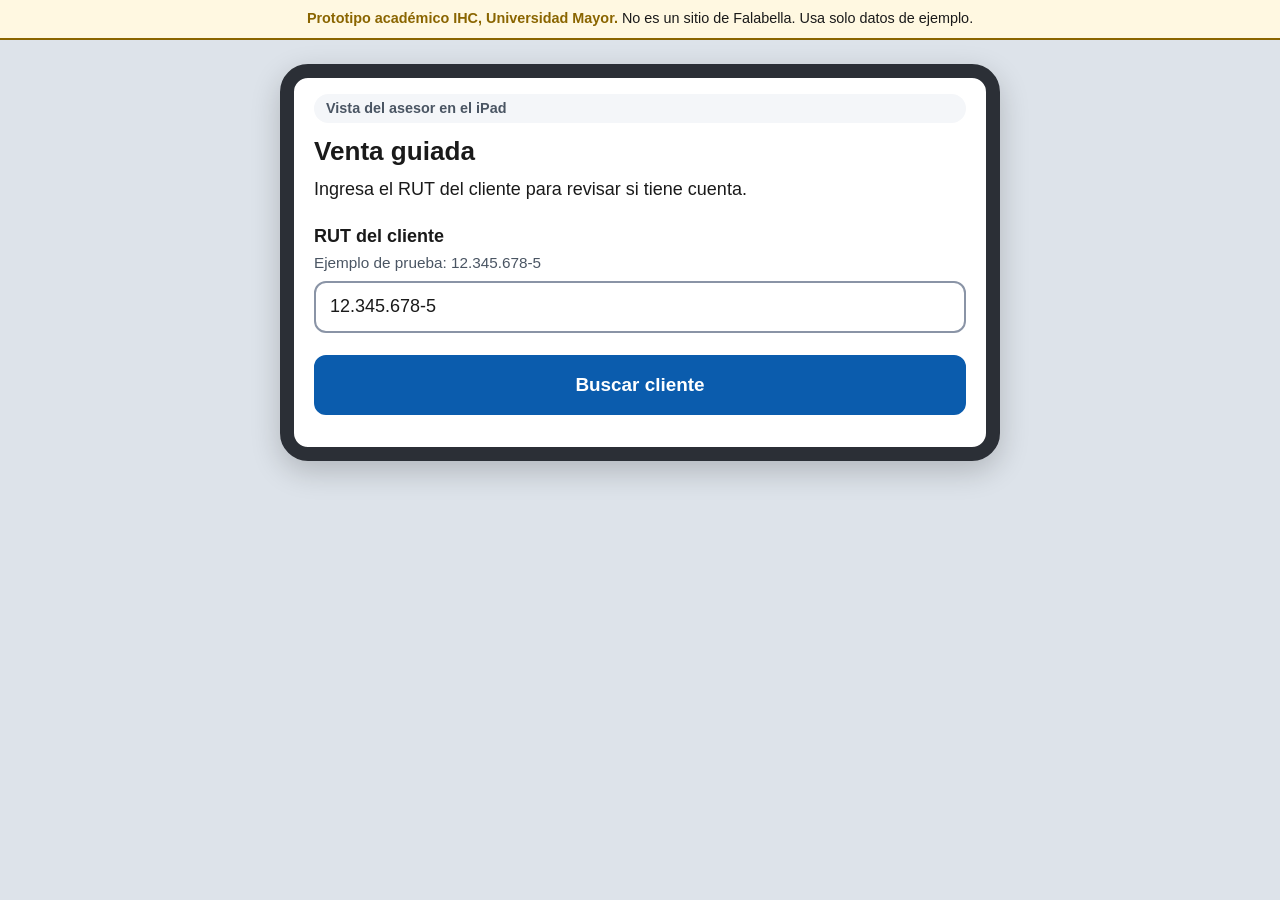
==== prototipo/flujo1-inicio-identificacion/p0-asesor-ipad.html @ 2b0cdb4e "Agrega flujo 1: vista del asesor con QR, bienvenida y datos personales" ====
<!DOCTYPE html>
<html lang="es-CL">
<head>
  <meta charset="utf-8">
  <meta name="viewport" content="width=device-width, initial-scale=1">
  <meta name="robots" content="noindex, nofollow">
  <title>P0 Venta guiada (asesor) | Prototipo académico IHC</title>
  <link rel="stylesheet" href="../compartido/css/base.css">
  <link rel="stylesheet" href="css/flujo1.css">
</head>
<body class="vista-ipad">
  <main class="pantalla pantalla-ipad">
    <p class="rol">Vista del asesor en el iPad</p>
    <h1>Venta guiada</h1>
    <p class="instruccion">Ingresa el RUT del cliente para revisar si tiene cuenta.</p>

    <form id="form-buscar">
      <div class="campo">
        <label for="rut-cliente">RUT del cliente</label>
        <span class="ejemplo" id="ej-rut">Ejemplo de prueba: 12.345.678-5</span>
        <input id="rut-cliente" name="rut" inputmode="text" autocomplete="off"
               aria-describedby="ej-rut err-rut" value="12.345.678-5">
        <p class="mensaje-error" id="err-rut" role="alert"></p>
      </div>
      <button class="boton boton-principal" type="submit">Buscar cliente</button>
    </form>

    <section id="resultado" class="resultado" hidden aria-live="polite">
      <div class="alerta-sin-cuenta">
        <strong>Este RUT no tiene cuenta en Falabella.com.</strong>
        Pídele al cliente que escanee el código con su celular para crearla.
      </div>
      <div class="qr-caja">
        <svg class="qr-simulado" viewBox="0 0 21 21" role="img" aria-label="Código QR simulado">
          <title>Código QR simulado (no escaneable)</title>
          <g id="qr-modulos"></g>
        </svg>
        <p class="qr-nota">QR simulado para el prototipo</p>
      </div>
      <a class="boton boton-principal" id="simular-escaneo" href="p1-bienvenida.html">Simular escaneo en el celular</a>
      <button class="boton boton-secundario" type="button" id="nueva-busqueda">Buscar otro RUT</button>
    </section>
  </main>

  <script src="../compartido/js/app.js"></script>
  <script src="../compartido/js/validaciones.js"></script>
  <script src="js/flujo1.js"></script>
  <script>Flujo1.pantallaAsesor();</script>
</body>
</html>
---- prototipo/compartido/css/base.css ----
/* Estilos compartidos del prototipo de registro guiado.
   Base de 18 px, contraste AA y zonas táctiles de al menos 48 px. */

:root {
  --texto: #1A1A1A;
  --texto-suave: #4A5563;
  --fondo: #FFFFFF;
  --fondo-suave: #F4F6F9;
  --borde: #8A94A6;
  --accion: #0B5CAD;
  --accion-oscura: #084A8C;
  --accion-fondo: #E8F0FA;
  --error: #B3261E;
  --error-fondo: #FDECEA;
  --exito: #1E7D32;
  --exito-fondo: #E6F4EA;
  --aviso: #8A6500;
  --aviso-fondo: #FFF8E1;
  --radio: 12px;
  --fuente: "Atkinson Hyperlegible", "Segoe UI", Roboto, Arial, sans-serif;
}

* { box-sizing: border-box; }

/* lo oculto con el atributo hidden queda oculto aunque tenga otro display */
[hidden] { display: none !important; }

html { font-size: 112.5%; } /* 18 px */

body {
  margin: 0;
  font-family: var(--fuente);
  color: var(--texto);
  background: var(--fondo-suave);
  line-height: 1.5;
}

/* Aviso fijo de prototipo académico */
.aviso-academico {
  background: var(--aviso-fondo);
  color: var(--texto);
  border-bottom: 2px solid var(--aviso);
  padding: 8px 16px;
  font-size: 0.8rem;
  text-align: center;
}
.aviso-academico strong { color: var(--aviso); }

.pantalla {
  max-width: 480px;
  min-height: calc(100vh - 40px);
  margin: 0 auto;
  background: var(--fondo);
  padding: 16px 20px 32px;
  display: flex;
  flex-direction: column;
}

/* Barra superior: volver + escuchar */
.barra {
  display: flex;
  justify-content: space-between;
  align-items: center;
  min-height: 48px;
  margin-bottom: 8px;
}

.enlace-boton {
  background: none;
  border: none;
  color: var(--accion);
  font: inherit;
  font-weight: 700;
  text-decoration: underline;
  min-height: 48px;
  padding: 0 4px;
  cursor: pointer;
  display: inline-flex;
  align-items: center;
  gap: 6px;
}
.enlace-boton:focus-visible,
.boton:focus-visible,
input:focus-visible,
summary:focus-visible { outline: 3px solid #F2A900; outline-offset: 2px; }

/* Indicador de pasos */
.progreso { margin: 4px 0 20px; }
.progreso-texto { font-weight: 700; color: var(--texto-suave); margin: 0 0 8px; font-size: 0.9rem; }
.progreso-barra { display: grid; grid-template-columns: repeat(5, 1fr); gap: 6px; }
.progreso-barra span { height: 8px; border-radius: 4px; background: #D5DCE6; }
.progreso-barra span.hecho { background: var(--accion); }
.progreso-barra span.actual { background: var(--accion); opacity: 0.55; }

h1 { font-size: 1.45rem; line-height: 1.25; margin: 0 0 8px; }
.instruccion { margin: 0 0 20px; color: var(--texto); }

/* Campos */
.campo { margin-bottom: 22px; }
.campo label { display: block; font-weight: 700; margin-bottom: 2px; }
.campo .etiqueta-tipo { font-weight: 400; color: var(--texto-suave); font-size: 0.85rem; }
.campo .ejemplo { display: block; color: var(--texto-suave); font-size: 0.85rem; margin-bottom: 6px; }
.campo input {
  width: 100%;
  min-height: 52px;
  font: inherit;
  padding: 10px 14px;
  border: 2px solid var(--borde);
  border-radius: var(--radio);
  background: #fff;
  color: var(--texto);
}
.campo input[aria-invalid="true"] { border-color: var(--error); background: var(--error-fondo); }
.campo.ok input { border-color: var(--exito); }

.mensaje-error {
  display: none;
  margin-top: 6px;
  color: var(--error);
  font-weight: 700;
  font-size: 0.9rem;
}
.mensaje-error::before { content: "⚠ "; }
/* el mensaje se muestra aunque el input esté dentro de un grupo (prefijo +56 9, botón Ver) */
.campo:has(input[aria-invalid="true"]) .mensaje-error { display: block; }

/* Ayuda contextual */
details.ayuda { margin: 6px 0 0; }
details.ayuda summary {
  cursor: pointer;
  color: var(--accion);
  font-weight: 700;
  min-height: 44px;
  display: flex;
  align-items: center;
}
details.ayuda p {
  background: var(--accion-fondo);
  border-radius: var(--radio);
  padding: 10px 14px;
  margin: 4px 0 0;
  font-size: 0.9rem;
}

/* Botones */
.acciones { margin-top: auto; padding-top: 16px; }
.boton {
  display: block;
  width: 100%;
  min-height: 56px;
  border-radius: var(--radio);
  border: 2px solid var(--accion);
  font: inherit;
  font-weight: 700;
  font-size: 1.05rem;
  cursor: pointer;
  text-align: center;
  text-decoration: none;
  padding: 14px;
}
.boton-principal { background: var(--accion); color: #fff; }
.boton-principal:hover { background: var(--accion-oscura); }
.boton-secundario { background: #fff; color: var(--accion); margin-top: 10px; }

/* Tarjetas y avisos */
.tarjeta {
  background: var(--fondo-suave);
  border-radius: var(--radio);
  padding: 14px 16px;
  margin-bottom: 14px;
}
.lista-simple { padding-left: 1.2rem; margin: 8px 0; }
.lista-simple li { margin-bottom: 6px; }

.estado-exito {
  background: var(--exito-fondo);
  border: 2px solid var(--exito);
  border-radius: var(--radio);
  padding: 14px 16px;
}
.estado-exito::before { content: "✓ "; font-weight: 700; color: var(--exito); }

.alerta-error {
  background: var(--error-fondo);
  border: 2px solid var(--error);
  border-radius: var(--radio);
  padding: 12px 14px;
  margin-bottom: 16px;
  font-weight: 700;
  color: var(--error);
}
.alerta-error[hidden] { display: none; }

.sr-only {
  position: absolute; width: 1px; height: 1px; padding: 0; margin: -1px;
  overflow: hidden; clip: rect(0, 0, 0, 0); border: 0;
}
---- prototipo/flujo1-inicio-identificacion/css/flujo1.css ----
/* Estilos propios del flujo 1 (vista del asesor y bienvenida). */

.vista-ipad { background: #DDE3EA; }

.pantalla-ipad {
  max-width: 720px;
  margin: 24px auto;
  min-height: auto;
  border-radius: 28px;
  border: 14px solid #2B2F36;
  box-shadow: 0 10px 30px rgba(0, 0, 0, 0.2);
}

.rol {
  display: inline-block;
  background: var(--fondo-suave);
  color: var(--texto-suave);
  font-size: 0.8rem;
  font-weight: 700;
  border-radius: 999px;
  padding: 4px 12px;
  margin: 0 0 12px;
}

.resultado { margin-top: 8px; }

.alerta-sin-cuenta {
  background: var(--aviso-fondo);
  border: 2px solid var(--aviso);
  border-radius: var(--radio);
  padding: 14px 16px;
  margin-bottom: 16px;
}
.alerta-sin-cuenta strong { display: block; }

.qr-caja { text-align: center; margin-bottom: 16px; }
.qr-simulado { width: 200px; height: 200px; background: #fff; padding: 10px; border: 1px solid var(--borde); }
.qr-simulado rect { fill: #1A1A1A; }
.qr-nota { color: var(--texto-suave); font-size: 0.8rem; margin: 6px 0 0; }

.tiempo { margin: 8px 0 0; font-weight: 700; }
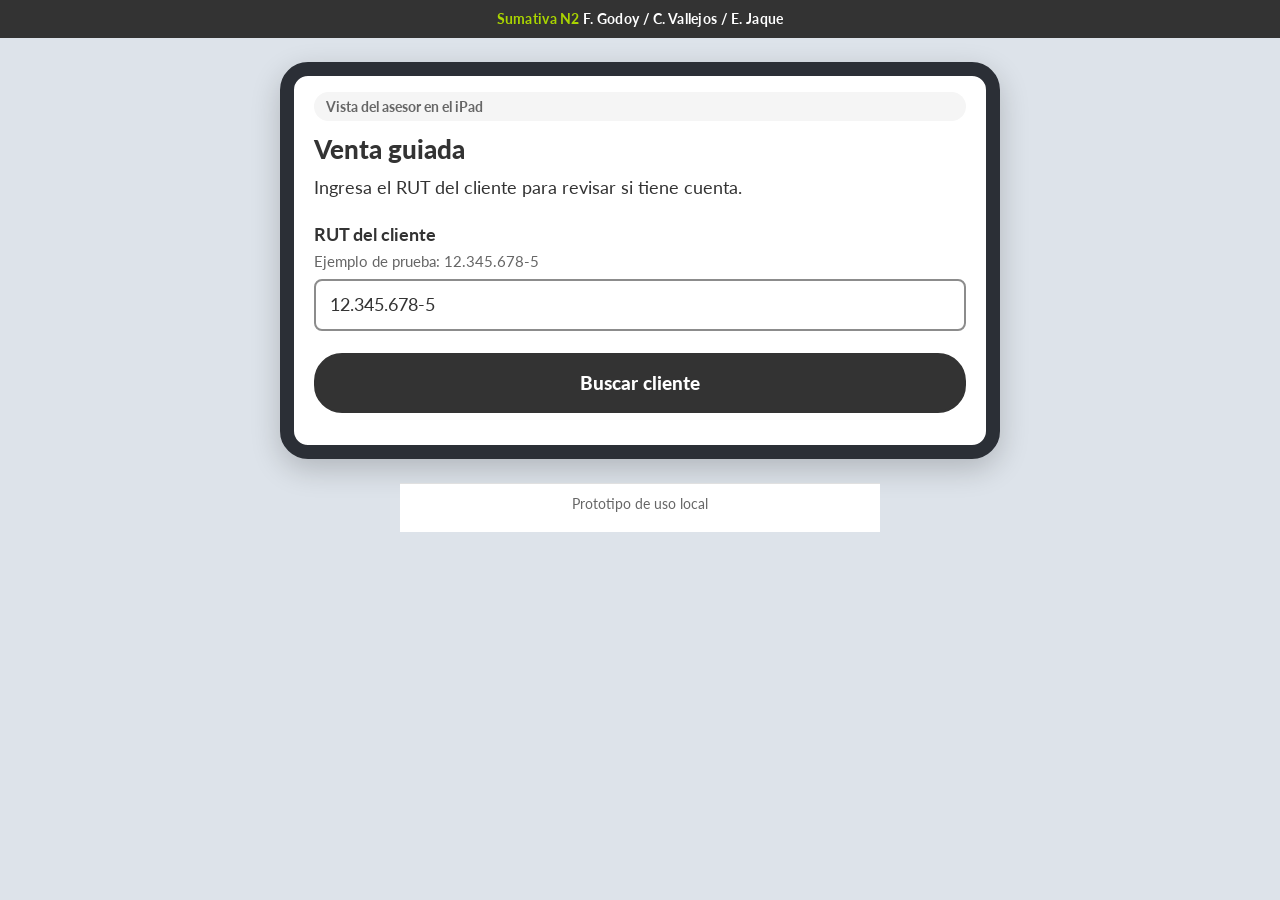
==== commit 8fdc277f: "Simplifica comentarios del código y comenta en HTML las acciones de JS" ====
--- a/prototipo/flujo1-inicio-identificacion/p0-asesor-ipad.html
+++ b/prototipo/flujo1-inicio-identificacion/p0-asesor-ipad.html
@@ -14,6 +14,7 @@
     <h1>Venta guiada</h1>
     <p class="instruccion">Ingresa el RUT del cliente para revisar si tiene cuenta.</p>
 
+    <!-- Lo valida el JS del flujo, no envia datos -->
     <form id="form-buscar">
       <div class="campo">
         <label for="rut-cliente">RUT del cliente</label>
@@ -45,6 +46,7 @@
   <script src="../compartido/js/app.js"></script>
   <script src="../compartido/js/validaciones.js"></script>
   <script src="js/flujo1.js"></script>
+  <!-- Inicia la logica de esta pantalla -->
   <script>Flujo1.pantallaAsesor();</script>
 </body>
 </html>
--- a/prototipo/compartido/css/base.css
+++ b/prototipo/compartido/css/base.css
@@ -1,28 +1,32 @@
-/* Estilos compartidos del prototipo de registro guiado.
-   Base de 18 px, contraste AA y zonas táctiles de al menos 48 px. */
+/* Estilos compartidos, base de 18 px y contraste AA */
+
+@import url("https://fonts.googleapis.com/css2?family=Lato:wght@400;700;900&display=swap");
 
 :root {
-  --texto: #1A1A1A;
-  --texto-suave: #4A5563;
+  --texto: #333333;          /* 12,6:1 sobre blanco */
+  --texto-suave: #666666;    /* 5,7:1 sobre blanco */
   --fondo: #FFFFFF;
-  --fondo-suave: #F4F6F9;
-  --borde: #8A94A6;
-  --accion: #0B5CAD;
-  --accion-oscura: #084A8C;
-  --accion-fondo: #E8F0FA;
-  --error: #B3261E;
-  --error-fondo: #FDECEA;
-  --exito: #1E7D32;
-  --exito-fondo: #E6F4EA;
+  --fondo-suave: #F5F5F5;
+  --borde: #8C8C8C;          /* borde de campos, 3:1 o mas */
+  --linea: #E0E0E0;
+  --accion: #333333;         /* boton principal y enlaces */
+  --accion-oscura: #000000;
+  --acento: #AAD500;         /* solo decorativo, no usar como texto sobre blanco */
+  --accion-fondo: #F4F9E1;   /* fondo de selecciones y ayudas */
+  --error: #C8102E;          /* 5,9:1 sobre blanco */
+  --error-fondo: #FDECEE;
+  --exito: #3D7B00;          /* 5,2:1 sobre blanco */
+  --exito-fondo: #EEF6DC;
   --aviso: #8A6500;
   --aviso-fondo: #FFF8E1;
-  --radio: 12px;
-  --fuente: "Atkinson Hyperlegible", "Segoe UI", Roboto, Arial, sans-serif;
+  --radio: 8px;
+  --radio-boton: 28px;
+  --fuente: "Lato", "Segoe UI", Roboto, Arial, sans-serif;
 }
 
 * { box-sizing: border-box; }
 
-/* lo oculto con el atributo hidden queda oculto aunque tenga otro display */
+/* hidden siempre oculta, aunque la clase defina display */
 [hidden] { display: none !important; }
 
 html { font-size: 112.5%; } /* 18 px */
@@ -35,20 +39,44 @@
   line-height: 1.5;
 }
 
-/* Aviso fijo de prototipo académico */
+/* Banner superior */
 .aviso-academico {
-  background: var(--aviso-fondo);
-  color: var(--texto);
-  border-bottom: 2px solid var(--aviso);
+  background: var(--texto);
+  color: #FFFFFF;
   padding: 8px 16px;
   font-size: 0.8rem;
+  font-weight: 700;
   text-align: center;
-}
-.aviso-academico strong { color: var(--aviso); }
+  letter-spacing: 0.02em;
+}
+.aviso-academico strong { color: var(--acento); }
+
+/* Encabezado con linea lima */
+.encabezado-sitio {
+  max-width: 480px;
+  margin: 0 auto;
+  background: var(--fondo);
+  border-bottom: 4px solid var(--acento);
+  padding: 12px 20px;
+  font-weight: 900;
+  font-size: 1rem;
+}
+
+/* Nota al pie */
+.nota-prototipo {
+  max-width: 480px;
+  margin: 0 auto;
+  padding: 10px 20px 18px;
+  background: var(--fondo);
+  color: var(--texto-suave);
+  font-size: 0.75rem;
+  text-align: center;
+  border-top: 1px solid var(--linea);
+}
 
 .pantalla {
   max-width: 480px;
-  min-height: calc(100vh - 40px);
+  min-height: calc(100vh - 140px);
   margin: 0 auto;
   background: var(--fondo);
   padding: 16px 20px 32px;
@@ -56,7 +84,7 @@
   flex-direction: column;
 }
 
-/* Barra superior: volver + escuchar */
+/* Volver y Escuchar */
 .barra {
   display: flex;
   justify-content: space-between;
@@ -72,6 +100,7 @@
   font: inherit;
   font-weight: 700;
   text-decoration: underline;
+  text-underline-offset: 3px;
   min-height: 48px;
   padding: 0 4px;
   cursor: pointer;
@@ -82,17 +111,18 @@
 .enlace-boton:focus-visible,
 .boton:focus-visible,
 input:focus-visible,
-summary:focus-visible { outline: 3px solid #F2A900; outline-offset: 2px; }
+summary:focus-visible { outline: 3px solid var(--texto); outline-offset: 3px; }
 
 /* Indicador de pasos */
 .progreso { margin: 4px 0 20px; }
 .progreso-texto { font-weight: 700; color: var(--texto-suave); margin: 0 0 8px; font-size: 0.9rem; }
 .progreso-barra { display: grid; grid-template-columns: repeat(5, 1fr); gap: 6px; }
-.progreso-barra span { height: 8px; border-radius: 4px; background: #D5DCE6; }
-.progreso-barra span.hecho { background: var(--accion); }
-.progreso-barra span.actual { background: var(--accion); opacity: 0.55; }
-
-h1 { font-size: 1.45rem; line-height: 1.25; margin: 0 0 8px; }
+.progreso-barra span { height: 8px; border-radius: 4px; background: var(--linea); }
+.progreso-barra span.hecho { background: var(--acento); }
+.progreso-barra span.actual { background: var(--texto); }
+
+h1 { font-size: 1.45rem; line-height: 1.25; margin: 0 0 8px; font-weight: 900; }
+h2 { font-weight: 900; }
 .instruccion { margin: 0 0 20px; color: var(--texto); }
 
 /* Campos */
@@ -110,6 +140,7 @@
   background: #fff;
   color: var(--texto);
 }
+.campo input:focus { border-color: var(--texto); }
 .campo input[aria-invalid="true"] { border-color: var(--error); background: var(--error-fondo); }
 .campo.ok input { border-color: var(--exito); }
 
@@ -121,7 +152,7 @@
   font-size: 0.9rem;
 }
 .mensaje-error::before { content: "⚠ "; }
-/* el mensaje se muestra aunque el input esté dentro de un grupo (prefijo +56 9, botón Ver) */
+/* Muestra el error aunque el input este dentro de un grupo */
 .campo:has(input[aria-invalid="true"]) .mensaje-error { display: block; }
 
 /* Ayuda contextual */
@@ -130,13 +161,16 @@
   cursor: pointer;
   color: var(--accion);
   font-weight: 700;
+  text-decoration: underline;
+  text-underline-offset: 3px;
   min-height: 44px;
   display: flex;
   align-items: center;
 }
 details.ayuda p {
   background: var(--accion-fondo);
-  border-radius: var(--radio);
+  border-left: 4px solid var(--acento);
+  border-radius: 0 var(--radio) var(--radio) 0;
   padding: 10px 14px;
   margin: 4px 0 0;
   font-size: 0.9rem;
@@ -148,10 +182,10 @@
   display: block;
   width: 100%;
   min-height: 56px;
-  border-radius: var(--radio);
+  border-radius: var(--radio-boton);
   border: 2px solid var(--accion);
   font: inherit;
-  font-weight: 700;
+  font-weight: 900;
   font-size: 1.05rem;
   cursor: pointer;
   text-align: center;
@@ -159,7 +193,7 @@
   padding: 14px;
 }
 .boton-principal { background: var(--accion); color: #fff; }
-.boton-principal:hover { background: var(--accion-oscura); }
+.boton-principal:hover { background: var(--accion-oscura); border-color: var(--accion-oscura); }
 .boton-secundario { background: #fff; color: var(--accion); margin-top: 10px; }
 
 /* Tarjetas y avisos */
@@ -171,6 +205,7 @@
 }
 .lista-simple { padding-left: 1.2rem; margin: 8px 0; }
 .lista-simple li { margin-bottom: 6px; }
+.lista-simple li::marker { color: var(--acento); }
 
 .estado-exito {
   background: var(--exito-fondo);
@@ -178,7 +213,7 @@
   border-radius: var(--radio);
   padding: 14px 16px;
 }
-.estado-exito::before { content: "✓ "; font-weight: 700; color: var(--exito); }
+.estado-exito::before { content: "✓ "; font-weight: 900; color: var(--exito); }
 
 .alerta-error {
   background: var(--error-fondo);
@@ -189,7 +224,6 @@
   font-weight: 700;
   color: var(--error);
 }
-.alerta-error[hidden] { display: none; }
 
 .sr-only {
   position: absolute; width: 1px; height: 1px; padding: 0; margin: -1px;
--- a/prototipo/flujo1-inicio-identificacion/css/flujo1.css
+++ b/prototipo/flujo1-inicio-identificacion/css/flujo1.css
@@ -1,4 +1,4 @@
-/* Estilos propios del flujo 1 (vista del asesor y bienvenida). */
+/* Flujo 1, vista del asesor y bienvenida */
 
 .vista-ipad { background: #DDE3EA; }
 
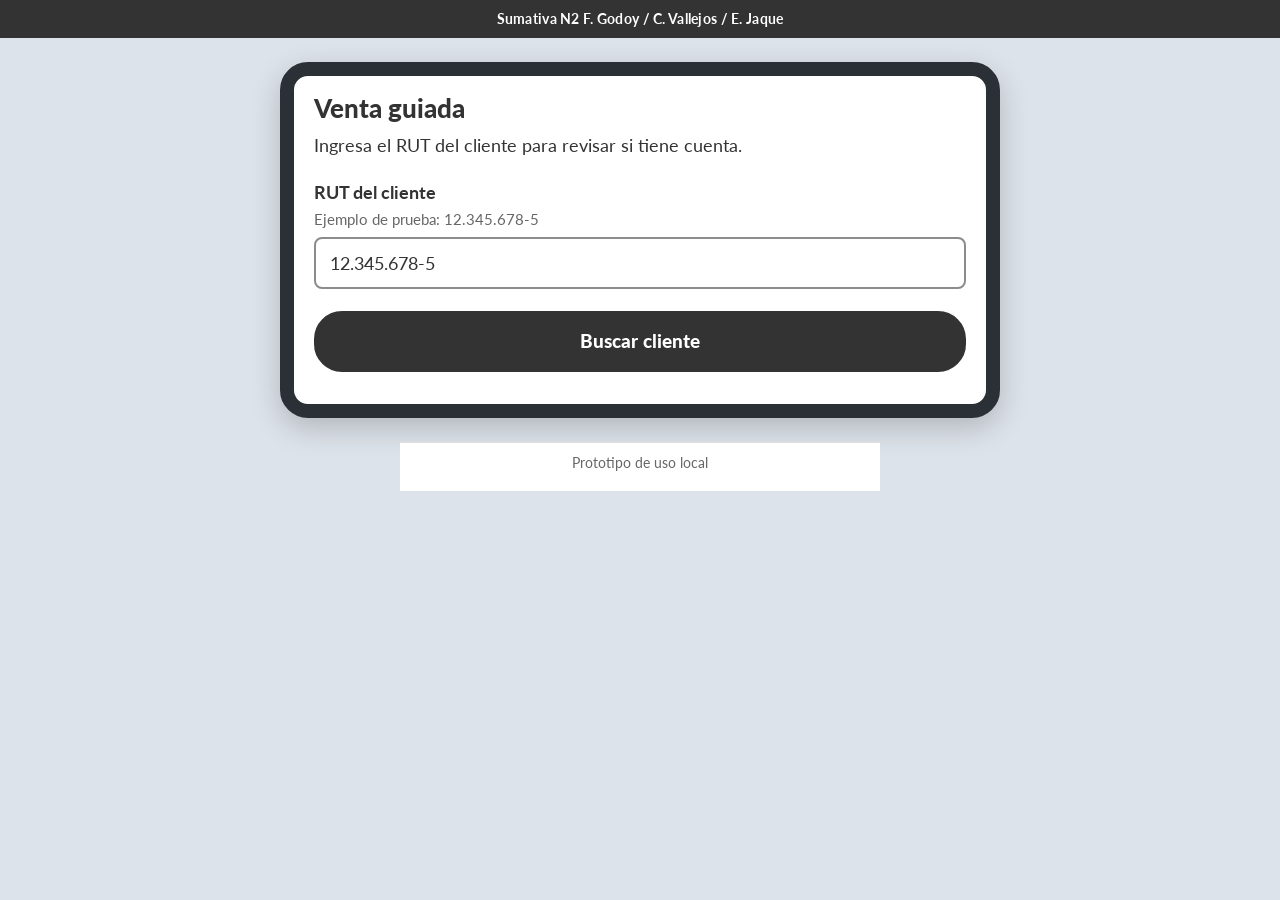
==== commit 00cfdf8e: "Deja en blanco el banner y quita la etiqueta de la vista del asesor" ====
--- a/prototipo/flujo1-inicio-identificacion/p0-asesor-ipad.html
+++ b/prototipo/flujo1-inicio-identificacion/p0-asesor-ipad.html
@@ -10,7 +10,6 @@
 </head>
 <body class="vista-ipad">
   <main class="pantalla pantalla-ipad">
-    <p class="rol">Vista del asesor en el iPad</p>
     <h1>Venta guiada</h1>
     <p class="instruccion">Ingresa el RUT del cliente para revisar si tiene cuenta.</p>
 
--- a/prototipo/compartido/css/base.css
+++ b/prototipo/compartido/css/base.css
@@ -49,7 +49,6 @@
   text-align: center;
   letter-spacing: 0.02em;
 }
-.aviso-academico strong { color: var(--acento); }
 
 /* Encabezado con linea lima */
 .encabezado-sitio {
--- a/prototipo/flujo1-inicio-identificacion/css/flujo1.css
+++ b/prototipo/flujo1-inicio-identificacion/css/flujo1.css
@@ -9,17 +9,6 @@
   border-radius: 28px;
   border: 14px solid #2B2F36;
   box-shadow: 0 10px 30px rgba(0, 0, 0, 0.2);
-}
-
-.rol {
-  display: inline-block;
-  background: var(--fondo-suave);
-  color: var(--texto-suave);
-  font-size: 0.8rem;
-  font-weight: 700;
-  border-radius: 999px;
-  padding: 4px 12px;
-  margin: 0 0 12px;
 }
 
 .resultado { margin-top: 8px; }
